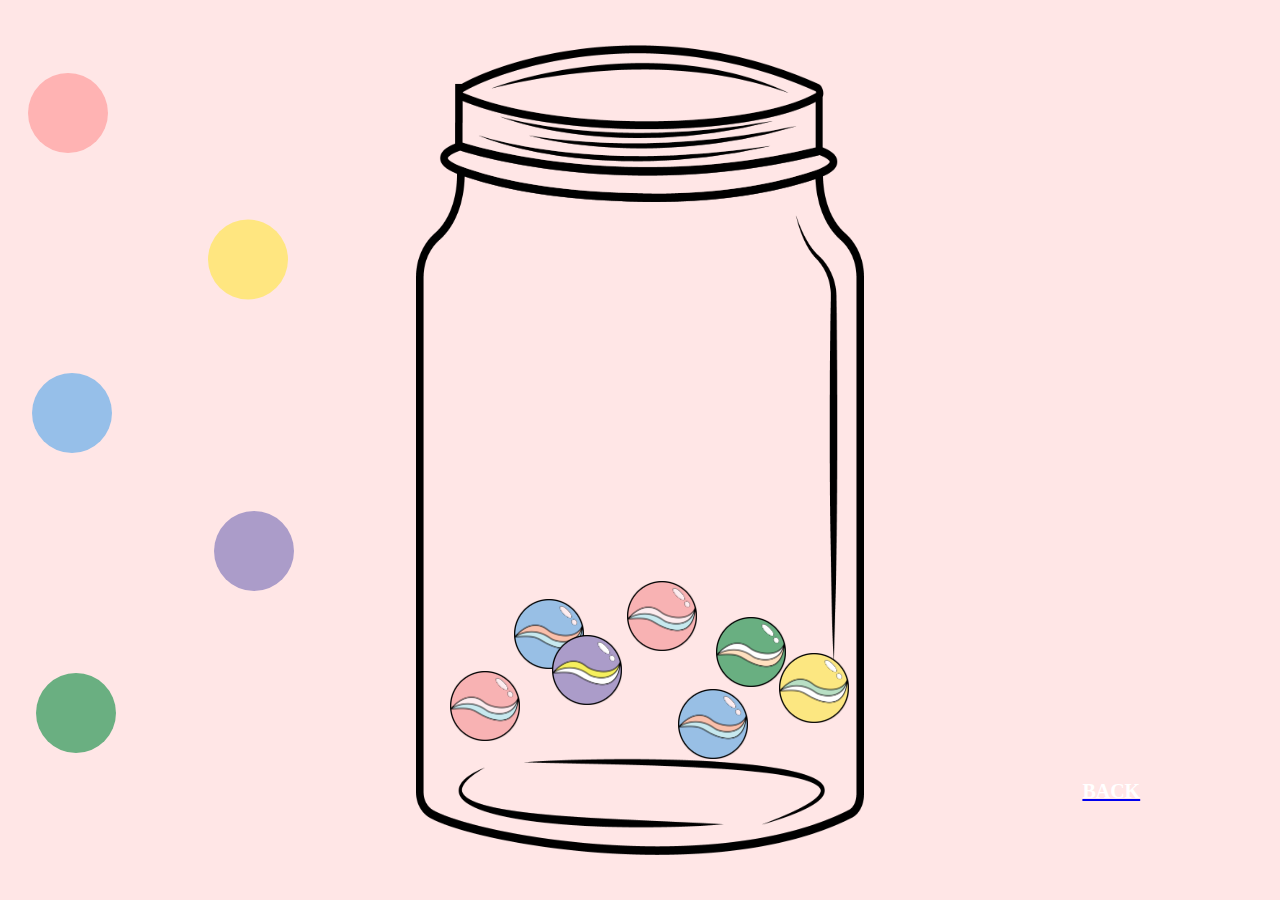
==== jar.html @ 133f6ae7 "added back button" ====
<!DOCTYPE html>
<html>

<head>
  <meta charset="utf-8">
  <meta name="viewport" content="width=device-width,initial-scale=1">
  <script src="https://code.jquery.com/jquery-3.4.1.min.js" integrity="sha256-CSXorXvZcTkaix6Yvo6HppcZGetbYMGWSFlBw8HfCJo=" crossorigin="anonymous"></script>
  <link href="https://fonts.googleapis.com/css2?family=Baloo+Bhaina+2:wght@800&family=Zilla+Slab:wght@500&display=swap" rel="stylesheet">
  <link rel="stylesheet" href="jar.css">
  <title>IRENE'S LIL JAR</title>
</head>

<body>

<div class="tooltip1">
  <svg class="pink" >
     <circle cx="20%" cy="70%" r="40"
       stroke=noStroke fill="#ffb3b3" />
</svg>
    <span class="tooltipright1">photos</span>
</div>

<div class="tooltip2">
  <svg class="blue" style="overflow: visible">
    <circle cx="-80%" cy="270%" r="40"
      stroke=noStroke fill="#96bfe9" />
</svg>
    <span class="tooltipright2">drawings</span>

</div>

<div class="tooltip3">
  <svg class="green" style="overflow: visible">
    <circle cx="-180%" cy="470%" r="40"
      stroke=noStroke fill="#6aaf81" />
</svg>
    <span class="tooltipright3">websites</span>
</div>

<div class="tooltip4">
  <svg id="purple" style="overflow: visible">
    <circle cx="-222%" cy="362%" r="40"
      stroke=noStroke fill="#ab9cc9" />
</svg>
    <span class="tooltipright4">videos</span>
</div>

<div class="tooltip5">
  <svg id="yellow" style="overflow: visible">
    <circle cx="80%" cy="65%" r="40"
      stroke=noStroke fill="#ffe680" />
</svg>
    <span class="tooltipright5">other random projects</span>
</div>

<!-- `````````````````````````````````````````````````````````````````````````````` -->

<!-- Trigger the Modal -->
<div class="tt1">
  <img id="myImg" src="pic/pink.png" alt="work" style="width:50%;max-width:70px">
  <span class="tt11"></span>
</div>

<!-- The Modal -->
<div id="myModal" class="modal">
  <!-- The Close Button -->
  <span class="close">&times;</span>
  <!-- Modal Content (The Image) -->
  <img class="modal-content" id="img01">
  <!-- Modal Caption (Image Text) -->
  <div id="caption"></div>
</div>

<!-- ```````````````````````````````````````````````````````````````````````````````` -->

<!-- Trigger the Modal -->
<div class="tt1">
  <img id="myImg1" src="pic/blue.png" alt="work" style="width:50%;max-width:70px">
  <span class="tt11"></span>
</div>

<!-- The Modal -->
<div id="myModal1" class="modal1">
  <!-- The Close Button -->
  <span class="close1">&times;</span>
  <!-- Modal Content (The Image) -->
  <img class="modal-content1" id="img011">
  <!-- Modal Caption (Image Text) -->
  <div id="caption1"></div>
</div>

<!-- ```````````````````````````````````````````````````````````````````````````````` -->

<!-- Trigger the Modal -->
<div class="tt2">
  <img id="myImg2" src="pic/green.png" alt="work" style="width:50%;max-width:70px">
  <span class="tt22"></span>
</div>

<!-- The Modal -->
<div id="myModal2" class="modal2">
  <!-- The Close Button -->
  <span class="close2">&times;</span>
  <!-- Modal Content (The Image) -->
  <img class="modal-content2" id="img012">
  <!-- Modal Caption (Image Text) -->
  <div id="caption2"></div>
</div>

<!-- ```````````````````````````````````````````````````````````````````````````````` -->

<!-- Trigger the Modal -->
<div class="tt3">
  <img id="myImg3" src="pic/purple.png" alt="work" style="width:50%;max-width:70px">
  <span class="tt33"></span>
</div>

<!-- The Modal -->
<div id="myModal3" class="modal3">
  <!-- The Close Button -->
  <span class="close3">&times;</span>
  <!-- Modal Content (The Image) -->
  <img class="modal-content3" id="img013">
  <!-- Modal Caption (Image Text) -->
  <div id="caption3"></div>
</div>

<!-- ```````````````````````````````````````````````````````````````````````````````` -->

<!-- Trigger the Modal -->
<div class="tt4">
  <img id="myImg4" src="pic/yellow.png" alt="work" style="width:50%;max-width:70px">
  <span class="tt44"></span>
</div>

<!-- The Modal -->
<div id="myModal4" class="modal4">
  <!-- The Close Button -->
  <span class="close4">&times;</span>
  <!-- Modal Content (The Image) -->
  <img class="modal-content4" id="img014">
  <!-- Modal Caption (Image Text) -->
  <div id="caption4"></div>
</div>

<!-- ```````````````````````````````````````````````````````````````````````````````` -->

<!-- Trigger the Modal -->
<div class="tt5">
  <img id="myImg5" src="pic/pink.png" alt="work" style="width:50%;max-width:70px">
  <span class="tt55"></span>
</div>

<!-- The Modal -->
<div id="myModal5" class="modal5">
  <!-- The Close Button -->
  <span class="close5">&times;</span>
  <!-- Modal Content (The Image) -->
  <img class="modal-content5" id="img015">
  <!-- Modal Caption (Image Text) -->
  <div id="caption5"></div>
</div>

<!-- ```````````````````````````````````````````````````````````````````````````````` -->

<!-- Trigger the Modal -->
<div class="tt6">
  <img id="myImg6" src="pic/blue.png" alt="work" style="width:50%;max-width:70px">
  <span class="tt66"></span>
</div>

<!-- The Modal -->
<div id="myModal6" class="modal6">
  <!-- The Close Button -->
  <span class="close6">&times;</span>
  <!-- Modal Content (The Image) -->
  <img class="modal-content6" id="img016">
  <!-- Modal Caption (Image Text) -->
  <div id="caption6"></div>
</div>


<a href="index.html"><h2>BACK</h2></a>





    </body>

  <script language="JavaScript" src="jar.js"></script>

</html>
---- jar.css ----
/* code reference:https://www.w3schools.com */

body,html {
    background-image: url("pic/jar.png");
    background-repeat: no-repeat;
    background-position: center center;
    background-attachment: fixed;
    background-size: 35% 90%;
    background-color: #ffe6e6;
}

h2 {
  font-family: 'Slackey', cursive;
  cursor: pointer;
  font-size: 20px;
  color: white;
  padding-left: 85%;
  padding-top: -10%;

}

.tooltip1{
  position: relative;
  display: inline-block;
}

.tooltip1 .tooltipright1{
  visibility: hidden;
  width: 100px;
  font-size: 20px;
  background-color: transparent;
  color: #006699;
  text-align: center;
  border:2px solid white;
  border-radius: 30px;
  padding: 20px ;
  position: absolute;
  z-index: 1;
  top: 45%;
  left: 70%;
  margin-left: -80px;
  opacity: 0;
  transition: opacity 1%;
}

.tooltip1:hover .tooltipright1{
  visibility: visible;
  opacity: 1;
}

.pink:hover circle{
  fill: #d65c5c;
}

/* ```````````````````````````````````````````````````````````````````````````````````````````````` */

.tooltip2{
  position: relative;
  display: inline-block;
}

.tooltip2 .tooltipright2{
  visibility: hidden;
  width: 100px;
  font-size: 20px;
  background-color: transparent;
  color: #006699;
  text-align: center;
  border:2px solid white;
  border-radius: 30px;
  padding: 20px ;
  position: absolute;
  z-index: 1;
  top: 240%;
  left: -40%;
  margin-left: -50px;
  opacity: 0;
  transition: opacity 1%;
}

.tooltip2:hover .tooltipright2{
  visibility: visible;
  opacity: 1;
}

.blue:hover circle{
  fill: #538cc6;
}

/* ```````````````````````````````````````````````````````````````````````````````````````````````` */

.tooltip3{
  position: relative;
  display: inline-block;
}

.tooltip3 .tooltipright3{
  visibility: hidden;
  width: 100px;
  font-size: 20px;
  background-color: transparent;
  color: #006699;
  text-align: center;
  border:2px solid white;
  border-radius: 30px;
  padding: 20px ;
  position: absolute;
  z-index: 1;
  top:435%;
  left: -140%;
  margin-left: -50px;
  opacity: 0;
  transition: opacity 1%;
}

.tooltip3:hover .tooltipright3{
  visibility: visible;
  opacity: 1;
}

.green:hover circle{
  fill: #527a5f;
}

/* ```````````````````````````````````````````````````````````````````````````````````````````````` */

.tooltip4{
  position: relative;
  display: inline-block;
}

.tooltip4 .tooltipright4{
  visibility: hidden;
  width: 100px;
  font-size: 20px;
  background-color: transparent;
  color: #006699;
  text-align: center;
  border:2px solid white;
  border-radius: 30px;
  padding: 20px ;
  position: absolute;
  z-index: 1;
  top:330%;
  left: -275%;
  margin-left: -50px;
  opacity: 0;
  transition: opacity 1%;
}

.tooltip4:hover .tooltipright4{
  visibility: visible;
  opacity: 1;
}

#purple:hover circle{
  fill: #735095;
}

/* ```````````````````````````````````````````````````````````````````````````````````````````````` */

.tooltip5{
  position: relative;
  display: inline-block;
}

.tooltip5 .tooltipright5{
  visibility: hidden;
  width: 100px;
  font-size: 20px;
  background-color: transparent;
  color: #006699;
  text-align: center;
  border:2px solid white;
  border-radius: 30px;
  padding: 20px ;
  position: absolute;
  z-index: 1;
  top:30%;
  left: 25%;
  margin-left: -50px;
  opacity: 0;
  transition: opacity 1%;
}

.tooltip5:hover .tooltipright5{
  visibility: visible;
  opacity: 1;
}

#yellow:hover circle{
  fill: #fbd951;
}

/* ````````````````````````````````````````````````````````````pink photo modal`````````````` */

#myImg {
  /* border-radius: 5px; */
  cursor: pointer;
  margin-top:21%;
  margin-left: 49%;
  transition: 0.3s;
}

#myImg:hover {opacity: 0.5;}

/* The Modal (background) */
.modal {
  display: none; /* Hidden by default */
  position: fixed; /* Stay in place */
  z-index: 1; /* Sit on top */
  padding-top: 100px; /* Location of the box */
  left: 0;
  top: 0;
  width: 100%; /* Full width */
  height: 100%; /* Full height */
  overflow: auto; /* Enable scroll if needed */
  background-color: rgb(0,0,0); /* Fallback color */
  background-color: rgba(0,0,0,0.9); /* Black w/ opacity */
}

/* Modal Content (Image) */
.modal-content {
  margin: auto;
  display: block;
  width: 80%;
  max-width: 700px;
}

/* Caption of Modal Image (Image Text) - Same Width as the Image */
#caption {
  margin: auto;
  display: block;
  width: 80%;
  max-width: 700px;
  text-align: center;
  color: #ccc;
  padding: 10px 0;
  height: 150px;
}

/* Add Animation - Zoom in the Modal */
.modal-content, #caption {
  animation-name: zoom;
  animation-duration: 0.6s;
}

@keyframes zoom {
  from {transform:scale(0)}
  to {transform:scale(1)}
}

/* The Close Button */
.close {
  position: absolute;
  top: 15px;
  right: 35px;
  color: #f1f1f1;
  font-size: 40px;
  font-weight: bold;
  transition: 0.3s;
}

.close:hover,
.close:focus {
  color: #bbb;
  text-decoration: none;
  cursor: pointer;
}



/* `````````````````````````````````````````````````````blue````1111111modal````````````````` */


#myImg1 {
  /* border-radius: 5px; */
  cursor: pointer;
  margin-top:-5%;
  margin-left: 40%;
  transition: 0.3s;
}

#myImg1:hover {opacity: 0.5;}

/* The Modal (background) */
.modal1 {
  display: none; /* Hidden by default */
  position: fixed; /* Stay in place */
  z-index: 1; /* Sit on top */
  padding-top: 100px; /* Location of the box */
  left: 0;
  top: 0;
  width: 100%; /* Full width */
  height: 100%; /* Full height */
  overflow: auto; /* Enable scroll if needed */
  background-color: rgb(0,0,0); /* Fallback color */
  background-color: rgba(0,0,0,0.9); /* Black w/ opacity */
}

/* Modal Content (Image) */
.modal-content1 {
  margin: auto;
  display: block;
  width: 80%;
  max-width: 700px;
}

/* Caption of Modal Image (Image Text) - Same Width as the Image */
#caption1 {
  margin: auto;
  display: block;
  width: 80%;
  max-width: 700px;
  text-align: center;
  color: #ccc;
  padding: 10px 0;
  height: 150px;
}

/* Add Animation - Zoom in the Modal */
.modal-content1, #caption1 {
  animation-name: zoom;
  animation-duration: 0.6s;
}

@keyframes zoom {
  from {transform:scale(0)}
  to {transform:scale(1)}
}

/* The Close Button */
.close1 {
  position: absolute;
  top: 15px;
  right: 35px;
  color: #f1f1f1;
  font-size: 40px;
  font-weight: bold;
  transition: 0.3s;
}

.close1:hover,
.close1:focus {
  color: #bbb;
  text-decoration: none;
  cursor: pointer;
}

/* ``````````````````````````````````````````````````green``````2222222modal`````````````````````````` */
#myImg2 {
  /* border-radius: 5px; */
  cursor: pointer;
  margin-top:-5%;
  margin-left: 56%;
  transition: 0.3s;
}

#myImg2:hover {opacity: 0.5;}

/* The Modal (background) */
.modal2 {
  display: none; /* Hidden by default */
  position: fixed; /* Stay in place */
  z-index: 1; /* Sit on top */
  padding-top: 100px; /* Location of the box */
  left: 0;
  top: 0;
  width: 100%; /* Full width */
  height: 100%; /* Full height */
  overflow: auto; /* Enable scroll if needed */
  background-color: rgb(0,0,0); /* Fallback color */
  background-color: rgba(0,0,0,0.9); /* Black w/ opacity */
}

/* Modal Content (Image) */
.modal-content2 {
  margin: auto;
  display: block;
  width: 80%;
  max-width: 700px;
}

/* Caption of Modal Image (Image Text) - Same Width as the Image */
#caption2 {
  margin: auto;
  display: block;
  width: 80%;
  max-width: 700px;
  text-align: center;
  color: #ccc;
  padding: 10px 0;
  height: 150px;
}

/* Add Animation - Zoom in the Modal */
.modal-content2, #caption2 {
  animation-name: zoom;
  animation-duration: 0.6s;
}

@keyframes zoom {
  from {transform:scale(0)}
  to {transform:scale(1)}
}

/* The Close Button */
.close2 {
  position: absolute;
  top: 15px;
  right: 35px;
  color: #f1f1f1;
  font-size: 40px;
  font-weight: bold;
  transition: 0.3s;
}

.close2:hover,
.close2:focus {
  color: #bbb;
  text-decoration: none;
  cursor: pointer;
}

/* ````````````````````````````````````````````````purple`````````333333modal````````````````````` */
#myImg3 {
  /* border-radius: 5px; */
  cursor: pointer;
  margin-top:-5%;
  margin-left: 43%;
  transition: 0.3s;
}

#myImg3:hover {opacity: 0.5;}

/* The Modal (background) */
.modal3 {
  display: none; /* Hidden by default */
  position: fixed; /* Stay in place */
  z-index: 1; /* Sit on top */
  padding-top: 100px; /* Location of the box */
  left: 0;
  top: 0;
  width: 100%; /* Full width */
  height: 100%; /* Full height */
  overflow: auto; /* Enable scroll if needed */
  background-color: rgb(0,0,0); /* Fallback color */
  background-color: rgba(0,0,0,0.9); /* Black w/ opacity */
}

/* Modal Content (Image) */
.modal-content3 {
  margin: auto;
  display: block;
  width: 80%;
  max-width: 700px;
}

/* Caption of Modal Image (Image Text) - Same Width as the Image */
#caption3 {
  margin: auto;
  display: block;
  width: 80%;
  max-width: 700px;
  text-align: center;
  color: #ccc;
  padding: 10px 0;
  height: 150px;
}

/* Add Animation - Zoom in the Modal */
.modal-content3, #caption3 {
  animation-name: zoom;
  animation-duration: 0.6s;
}

@keyframes zoom {
  from {transform:scale(0)}
  to {transform:scale(1)}
}

/* The Close Button */
.close3 {
  position: absolute;
  top: 15px;
  right: 35px;
  color: #f1f1f1;
  font-size: 40px;
  font-weight: bold;
  transition: 0.3s;
}

.close3:hover,
.close3:focus {
  color: #bbb;
  text-decoration: none;
  cursor: pointer;
}

/* ``````````````````````````````````````````````````yellow```````````444444modal````````````` */
#myImg4 {
  /* border-radius: 5px; */
  cursor: pointer;
  margin-top:-5%;
  margin-left: 61%;
  transition: 0.3s;
}

#myImg4:hover {opacity: 0.5;}

/* The Modal (background) */
.modal4 {
  display: none; /* Hidden by default */
  position: fixed; /* Stay in place */
  z-index: 1; /* Sit on top */
  padding-top: 100px; /* Location of the box */
  left: 0;
  top: 0;
  width: 100%; /* Full width */
  height: 100%; /* Full height */
  overflow: auto; /* Enable scroll if needed */
  background-color: rgb(0,0,0); /* Fallback color */
  background-color: rgba(0,0,0,0.9); /* Black w/ opacity */
}

/* Modal Content (Image) */
.modal-content4 {
  margin: auto;
  display: block;
  width: 80%;
  max-width: 700px;
}

/* Caption of Modal Image (Image Text) - Same Width as the Image */
#caption4 {
  margin: auto;
  display: block;
  width: 80%;
  max-width: 700px;
  text-align: center;
  color: #ccc;
  padding: 10px 0;
  height: 150px;
}

/* Add Animation - Zoom in the Modal */
.modal-content4, #caption4 {
  animation-name: zoom;
  animation-duration: 0.6s;
}

@keyframes zoom {
  from {transform:scale(0)}
  to {transform:scale(1)}
}

/* The Close Button */
.close4 {
  position: absolute;
  top: 15px;
  right: 35px;
  color: #f1f1f1;
  font-size: 40px;
  font-weight: bold;
  transition: 0.3s;
}

.close4:hover,
.close4:focus {
  color: #bbb;
  text-decoration: none;
  cursor: pointer;
}

/* `````````````````````````````````````````````pink````````````555555modal`````````````````` */
#myImg5 {
  /* border-radius: 5px; */
  cursor: pointer;
  margin-top:-5%;
  margin-left: 35%;
  transition: 0.3s;
}

#myImg5:hover {opacity: 0.5;}

/* The Modal (background) */
.modal5 {
  display: none; /* Hidden by default */
  position: fixed; /* Stay in place */
  z-index: 1; /* Sit on top */
  padding-top: 100px; /* Location of the box */
  left: 0;
  top: 0;
  width: 100%; /* Full width */
  height: 100%; /* Full height */
  overflow: auto; /* Enable scroll if needed */
  background-color: rgb(0,0,0); /* Fallback color */
  background-color: rgba(0,0,0,0.9); /* Black w/ opacity */
}

/* Modal Content (Image) */
.modal-content5 {
  margin: auto;
  display: block;
  width: 80%;
  max-width: 700px;
}

/* Caption of Modal Image (Image Text) - Same Width as the Image */
#caption5 {
  margin: auto;
  display: block;
  width: 80%;
  max-width: 700px;
  text-align: center;
  color: #ccc;
  padding: 10px 0;
  height: 150px;
}

/* Add Animation - Zoom in the Modal */
.modal-content5, #caption5 {
  animation-name: zoom;
  animation-duration: 0.6s;
}

@keyframes zoom {
  from {transform:scale(0)}
  to {transform:scale(1)}
}

/* The Close Button */
.close5 {
  position: absolute;
  top: 15px;
  right: 35px;
  color: #f1f1f1;
  font-size: 40px;
  font-weight: bold;
  transition: 0.3s;
}

.close5:hover,
.close5:focus {
  color: #bbb;
  text-decoration: none;
  cursor: pointer;
}

/* ``````````````````````````````````````blue``````````````6666666modal``````````````````````````` */
#myImg6 {
  /* border-radius: 5px; */
  cursor: pointer;
  margin-top:-5%;
  margin-left: 53%;
  transition: 0.3s;
}

#myImg6:hover {opacity: 0.5;}

/* The Modal (background) */
.modal6 {
  display: none; /* Hidden by default */
  position: fixed; /* Stay in place */
  z-index: 1; /* Sit on top */
  padding-top: 100px; /* Location of the box */
  left: 0;
  top: 0;
  width: 100%; /* Full width */
  height: 100%; /* Full height */
  overflow: auto; /* Enable scroll if needed */
  background-color: rgb(0,0,0); /* Fallback color */
  background-color: rgba(0,0,0,0.9); /* Black w/ opacity */
}

/* Modal Content (Image) */
.modal-content6 {
  margin: auto;
  display: block;
  width: 80%;
  max-width: 700px;
}

/* Caption of Modal Image (Image Text) - Same Width as the Image */
#caption6 {
  margin: auto;
  display: block;
  width: 80%;
  max-width: 700px;
  text-align: center;
  color: #ccc;
  padding: 10px 0;
  height: 150px;
}

/* Add Animation - Zoom in the Modal */
.modal-content6, #caption6 {
  animation-name: zoom;
  animation-duration: 0.6s;
}

@keyframes zoom {
  from {transform:scale(0)}
  to {transform:scale(1)}
}

/* The Close Button */
.close6 {
  position: absolute;
  top: 15px;
  right: 35px;
  color: #f1f1f1;
  font-size: 40px;
  font-weight: bold;
  transition: 0.3s;
}

.close6:hover,
.close6:focus {
  color: #bbb;
  text-decoration: none;
  cursor: pointer;
}

/* ```````````````````````````````````````````````````````````````````````````````````````````````` */













@media only screen and (max-width: 600px) {
  body {
  }
}
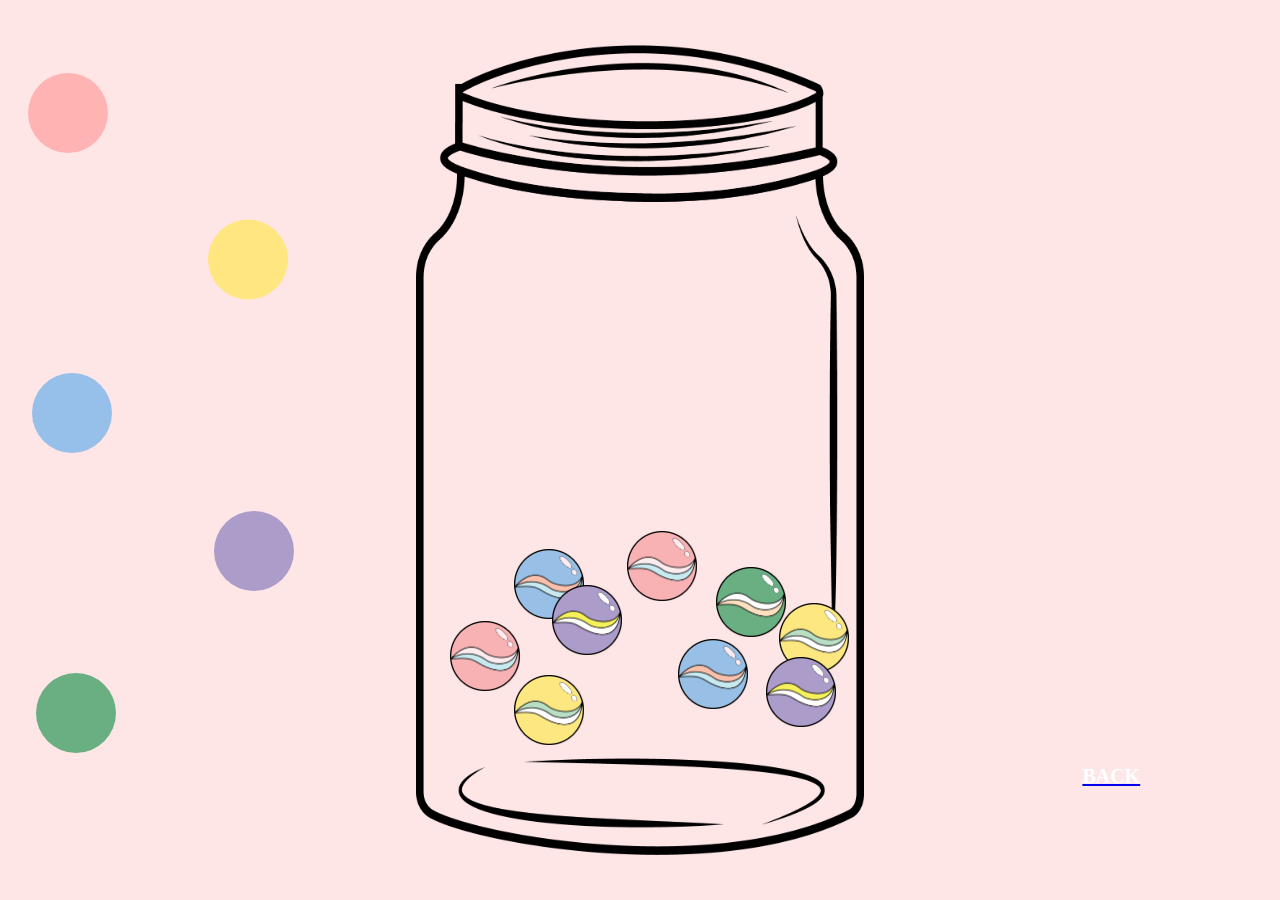
==== commit 3154047a: "added two more marbles" ====
--- a/jar.html
+++ b/jar.html
@@ -57,7 +57,7 @@
 
 <!-- Trigger the Modal -->
 <div class="tt1">
-  <img id="myImg" src="pic/pink.png" alt="work" style="width:50%;max-width:70px">
+  <img id="myImg" src="pic/pink.png" alt=" William Tecumseh Sherman (Saint-Gaudens) <br><br> Taken on 2/16/2020  By Irene Lao <br>  Grand Army Plaza in Manhattan, New York" style="width:50%;max-width:70px">
   <span class="tt11"></span>
 </div>
 
@@ -75,7 +75,7 @@
 
 <!-- Trigger the Modal -->
 <div class="tt1">
-  <img id="myImg1" src="pic/blue.png" alt="work" style="width:50%;max-width:70px">
+  <img id="myImg1" src="pic/blue.png" alt="Watercolour practice: Bird&Flower <br><br> Painted on 3/21/2018 " style="width:50%;max-width:70px">
   <span class="tt11"></span>
 </div>
 
@@ -93,7 +93,8 @@
 
 <!-- Trigger the Modal -->
 <div class="tt2">
-  <img id="myImg2" src="pic/green.png" alt="work" style="width:50%;max-width:70px">
+  <img id="myImg2" src="pic/green.png" alt="Object Meditation Website <br> https://ireneel.github.io/web-nyu-idm/object-meditation/ <br><br>
+  This is a website I made during midterm in the class Intro to Web Development. Colors evoke memories from the past for me, therefore this website I wanted to dive in and tell my feelings and stories by going through the watercolor blocks." style="width:50%;max-width:70px">
   <span class="tt22"></span>
 </div>
 
@@ -111,7 +112,7 @@
 
 <!-- Trigger the Modal -->
 <div class="tt3">
-  <img id="myImg3" src="pic/purple.png" alt="work" style="width:50%;max-width:70px">
+  <img id="myImg3" src="pic/purple.png" alt="不染 (Unsullied) <br>https://www.bilibili.com/video/BV1Zb411U7MD <br><br> This is the traditional Chinese solo dance I performed on the Chinese New Year Show 2019 in my high school. I was also one of the production team." style="width:50%;max-width:70px">
   <span class="tt33"></span>
 </div>
 
@@ -129,7 +130,7 @@
 
 <!-- Trigger the Modal -->
 <div class="tt4">
-  <img id="myImg4" src="pic/yellow.png" alt="work" style="width:50%;max-width:70px">
+  <img id="myImg4" src="pic/yellow.png" alt="Card Holder <br><br> This is a card holder/wallet that I made during my final in Visual Foundation class. We were asked to make something physical with the logo designed that we did before. I chose to do a leather card holder." style="width:50%;max-width:70px">
   <span class="tt44"></span>
 </div>
 
@@ -147,7 +148,7 @@
 
 <!-- Trigger the Modal -->
 <div class="tt5">
-  <img id="myImg5" src="pic/pink.png" alt="work" style="width:50%;max-width:70px">
+  <img id="myImg5" src="pic/pink.png" alt="Full Moon <br><br> Taken on 5/17/2020  By Irene Lao" style="width:50%;max-width:70px">
   <span class="tt55"></span>
 </div>
 
@@ -165,7 +166,7 @@
 
 <!-- Trigger the Modal -->
 <div class="tt6">
-  <img id="myImg6" src="pic/blue.png" alt="work" style="width:50%;max-width:70px">
+  <img id="myImg6" src="pic/blue.png" alt="Chinese New Year Poster(2019) <br><br> Created on 1/13/2019 <br>for show advertising and ticket selling." style="width:50%;max-width:70px">
   <span class="tt66"></span>
 </div>
 
@@ -180,12 +181,46 @@
 </div>
 
 
+<!-- ```````````````````````````````````````````````````````````````````````````````` -->
+
+<!-- Trigger the Modal -->
+<div class="tt7">
+  <img id="myImg7" src="pic/purple.png" alt="Actually Not Sunday <br> https://youtu.be/Ewvfqp5-ofQ <br><br> This is a music video that I made for the final in Still&Moving Images class this year." style="width:50%;max-width:70px">
+  <span class="tt77"></span>
+</div>
+
+<!-- The Modal -->
+<div id="myModal7" class="modal7">
+  <!-- The Close Button -->
+  <span class="close7">&times;</span>
+  <!-- Modal Content (The Image) -->
+  <img class="modal-content7" id="img017">
+  <!-- Modal Caption (Image Text) -->
+  <div id="caption7"></div>
+</div>
+
+<!-- ```````````````````````````````````````````````````````````````````````````````` -->
+
+<!-- Trigger the Modal -->
+<div class="tt8">
+  <img id="myImg8" src="pic/yellow.png" alt="Chinese New Year Show(2019) <br><br> In my senior year of high school, me and a team of 6 students held a 1 and 1/2 hour long new year show. I was one of the Production Team, stage designer, and the publicity officer responsible for the design of tickets; posters; and the stage. I was also one of the performers for 2 dance performances in the show." style="width:50%;max-width:70px">
+  <span class="tt88"></span>
+</div>
+
+<!-- The Modal -->
+<div id="myModal8" class="modal8">
+  <!-- The Close Button -->
+  <span class="close8">&times;</span>
+  <!-- Modal Content (The Image) -->
+  <img class="modal-content8" id="img018">
+  <!-- Modal Caption (Image Text) -->
+  <div id="caption8"></div>
+</div>
 <a href="index.html"><h2>BACK</h2></a>
 
 
 
 
-
     </body>
 
   <script language="JavaScript" src="jar.js"></script>
--- a/jar.css
+++ b/jar.css
@@ -197,7 +197,7 @@
 #myImg {
   /* border-radius: 5px; */
   cursor: pointer;
-  margin-top:21%;
+  margin-top:17%;
   margin-left: 49%;
   transition: 0.3s;
 }
@@ -209,7 +209,7 @@
   display: none; /* Hidden by default */
   position: fixed; /* Stay in place */
   z-index: 1; /* Sit on top */
-  padding-top: 100px; /* Location of the box */
+  padding-top: 50px; /* Location of the box */
   left: 0;
   top: 0;
   width: 100%; /* Full width */
@@ -223,8 +223,8 @@
 .modal-content {
   margin: auto;
   display: block;
-  width: 80%;
-  max-width: 700px;
+  width: 90%;
+  max-width: 950px;
 }
 
 /* Caption of Modal Image (Image Text) - Same Width as the Image */
@@ -237,6 +237,8 @@
   color: #ccc;
   padding: 10px 0;
   height: 150px;
+  font-size: 23px;
+  padding-top: 3%;
 }
 
 /* Add Animation - Zoom in the Modal */
@@ -288,7 +290,7 @@
   display: none; /* Hidden by default */
   position: fixed; /* Stay in place */
   z-index: 1; /* Sit on top */
-  padding-top: 100px; /* Location of the box */
+  padding-top: 50px; /* Location of the box */
   left: 0;
   top: 0;
   width: 100%; /* Full width */
@@ -302,8 +304,8 @@
 .modal-content1 {
   margin: auto;
   display: block;
-  width: 80%;
-  max-width: 700px;
+  width: 45%;
+  max-width: 950px;
 }
 
 /* Caption of Modal Image (Image Text) - Same Width as the Image */
@@ -315,6 +317,8 @@
   text-align: center;
   color: #ccc;
   padding: 10px 0;
+  font-size: 23px;
+  padding-top: 3%;
   height: 150px;
 }
 
@@ -363,7 +367,7 @@
   display: none; /* Hidden by default */
   position: fixed; /* Stay in place */
   z-index: 1; /* Sit on top */
-  padding-top: 100px; /* Location of the box */
+  padding-top: 50px; /* Location of the box */
   left: 0;
   top: 0;
   width: 100%; /* Full width */
@@ -377,8 +381,8 @@
 .modal-content2 {
   margin: auto;
   display: block;
-  width: 80%;
-  max-width: 700px;
+  width: 90%;
+  max-width: 950px;
 }
 
 /* Caption of Modal Image (Image Text) - Same Width as the Image */
@@ -391,6 +395,8 @@
   color: #ccc;
   padding: 10px 0;
   height: 150px;
+  font-size: 23px;
+  padding-top: 3%;
 }
 
 /* Add Animation - Zoom in the Modal */
@@ -438,7 +444,7 @@
   display: none; /* Hidden by default */
   position: fixed; /* Stay in place */
   z-index: 1; /* Sit on top */
-  padding-top: 100px; /* Location of the box */
+  padding-top: 50px; /* Location of the box */
   left: 0;
   top: 0;
   width: 100%; /* Full width */
@@ -452,8 +458,8 @@
 .modal-content3 {
   margin: auto;
   display: block;
-  width: 80%;
-  max-width: 700px;
+  width: 60%;
+  max-width: 950px;
 }
 
 /* Caption of Modal Image (Image Text) - Same Width as the Image */
@@ -466,6 +472,8 @@
   color: #ccc;
   padding: 10px 0;
   height: 150px;
+  font-size: 23px;
+  padding-top: 3%;
 }
 
 /* Add Animation - Zoom in the Modal */
@@ -513,7 +521,7 @@
   display: none; /* Hidden by default */
   position: fixed; /* Stay in place */
   z-index: 1; /* Sit on top */
-  padding-top: 100px; /* Location of the box */
+  padding-top: 50px; /* Location of the box */
   left: 0;
   top: 0;
   width: 100%; /* Full width */
@@ -527,8 +535,8 @@
 .modal-content4 {
   margin: auto;
   display: block;
-  width: 80%;
-  max-width: 700px;
+  width: 50%;
+  max-width: 950px;
 }
 
 /* Caption of Modal Image (Image Text) - Same Width as the Image */
@@ -541,6 +549,8 @@
   color: #ccc;
   padding: 10px 0;
   height: 150px;
+  font-size: 23px;
+  padding-top: 3%;
 }
 
 /* Add Animation - Zoom in the Modal */
@@ -588,7 +598,7 @@
   display: none; /* Hidden by default */
   position: fixed; /* Stay in place */
   z-index: 1; /* Sit on top */
-  padding-top: 100px; /* Location of the box */
+  padding-top: 50px; /* Location of the box */
   left: 0;
   top: 0;
   width: 100%; /* Full width */
@@ -602,8 +612,8 @@
 .modal-content5 {
   margin: auto;
   display: block;
-  width: 80%;
-  max-width: 700px;
+  width: 90%;
+  max-width: 950px;
 }
 
 /* Caption of Modal Image (Image Text) - Same Width as the Image */
@@ -616,6 +626,8 @@
   color: #ccc;
   padding: 10px 0;
   height: 150px;
+  font-size: 23px;
+  padding-top: 3%;
 }
 
 /* Add Animation - Zoom in the Modal */
@@ -663,7 +675,7 @@
   display: none; /* Hidden by default */
   position: fixed; /* Stay in place */
   z-index: 1; /* Sit on top */
-  padding-top: 100px; /* Location of the box */
+  padding-top: 50px; /* Location of the box */
   left: 0;
   top: 0;
   width: 100%; /* Full width */
@@ -677,8 +689,8 @@
 .modal-content6 {
   margin: auto;
   display: block;
-  width: 80%;
-  max-width: 700px;
+  width: 33%;
+  max-width: 950px;
 }
 
 /* Caption of Modal Image (Image Text) - Same Width as the Image */
@@ -691,6 +703,8 @@
   color: #ccc;
   padding: 10px 0;
   height: 150px;
+  font-size: 23px;
+  padding-top: 3%;
 }
 
 /* Add Animation - Zoom in the Modal */
@@ -724,6 +738,163 @@
 
 /* ```````````````````````````````````````````````````````````````````````````````````````````````` */
 
+#myImg7 {
+  /* border-radius: 5px; */
+  cursor: pointer;
+  margin-top:-10%;
+  margin-left: 60%;
+  transition: 0.3s;
+}
+
+#myImg7:hover {opacity: 0.5;}
+
+/* The Modal (background) */
+.modal7 {
+  display: none; /* Hidden by default */
+  position: fixed; /* Stay in place */
+  z-index: 1; /* Sit on top */
+  padding-top: 50px; /* Location of the box */
+  left: 0;
+  top: 0;
+  width: 100%; /* Full width */
+  height: 100%; /* Full height */
+  overflow: auto; /* Enable scroll if needed */
+  background-color: rgb(0,0,0); /* Fallback color */
+  background-color: rgba(0,0,0,0.9); /* Black w/ opacity */
+}
+
+/* Modal Content (Image) */
+.modal-content7 {
+  margin: auto;
+  display: block;
+  width: 80%;
+  max-width: 950px;
+}
+
+/* Caption of Modal Image (Image Text) - Same Width as the Image */
+#caption7 {
+  margin: auto;
+  display: block;
+  width: 80%;
+  max-width: 700px;
+  text-align: center;
+  color: #ccc;
+  padding: 10px 0;
+  height: 150px;
+  font-size: 23px;
+  padding-top: 3%;
+}
+
+/* Add Animation - Zoom in the Modal */
+.modal-content7, #caption7 {
+  animation-name: zoom;
+  animation-duration: 0.6s;
+}
+
+@keyframes zoom {
+  from {transform:scale(0)}
+  to {transform:scale(1)}
+}
+
+/* The Close Button */
+.close7 {
+  position: absolute;
+  top: 15px;
+  right: 35px;
+  color: #f1f1f1;
+  font-size: 40px;
+  font-weight: bold;
+  transition: 0.3s;
+}
+
+.close7:hover,
+.close7:focus {
+  color: #bbb;
+  text-decoration: none;
+  cursor: pointer;
+}
+
+/* ```````````````````````````````````````````````````````````````````````````````````````````````` */
+
+
+#myImg8 {
+  /* border-radius: 5px; */
+  cursor: pointer;
+  margin-top:-10%;
+  margin-left: 40%;
+  transition: 0.3s;
+}
+
+#myImg8:hover {opacity: 0.5;}
+
+/* The Modal (background) */
+.modal8 {
+  display: none; /* Hidden by default */
+  position: fixed; /* Stay in place */
+  z-index: 1; /* Sit on top */
+  padding-top: 50px; /* Location of the box */
+  left: 0;
+  top: 0;
+  width: 100%; /* Full width */
+  height: 100%; /* Full height */
+  overflow: auto; /* Enable scroll if needed */
+  background-color: rgb(0,0,0); /* Fallback color */
+  background-color: rgba(0,0,0,0.9); /* Black w/ opacity */
+}
+
+/* Modal Content (Image) */
+.modal-content8 {
+  margin: auto;
+  display: block;
+  width: 80%;
+  max-width: 950px;
+}
+
+/* Caption of Modal Image (Image Text) - Same Width as the Image */
+#caption8 {
+  margin: auto;
+  display: block;
+  width: 80%;
+  max-width: 700px;
+  text-align: center;
+  color: #ccc;
+  padding: 10px 0;
+  height: 150px;
+  font-size: 23px;
+  padding-top: 3%;
+}
+
+/* Add Animation - Zoom in the Modal */
+.modal-content8, #caption8 {
+  animation-name: zoom;
+  animation-duration: 0.6s;
+}
+
+@keyframes zoom {
+  from {transform:scale(0)}
+  to {transform:scale(1)}
+}
+
+/* The Close Button */
+.close8 {
+  position: absolute;
+  top: 15px;
+  right: 35px;
+  color: #f1f1f1;
+  font-size: 40px;
+  font-weight: bold;
+  transition: 0.3s;
+}
+
+.close8:hover,
+.close8:focus {
+  color: #bbb;
+  text-decoration: none;
+  cursor: pointer;
+}
+
+/* ```````````````````````````````````````````````````````````````````````````````````````````````` */
+
 
 
 
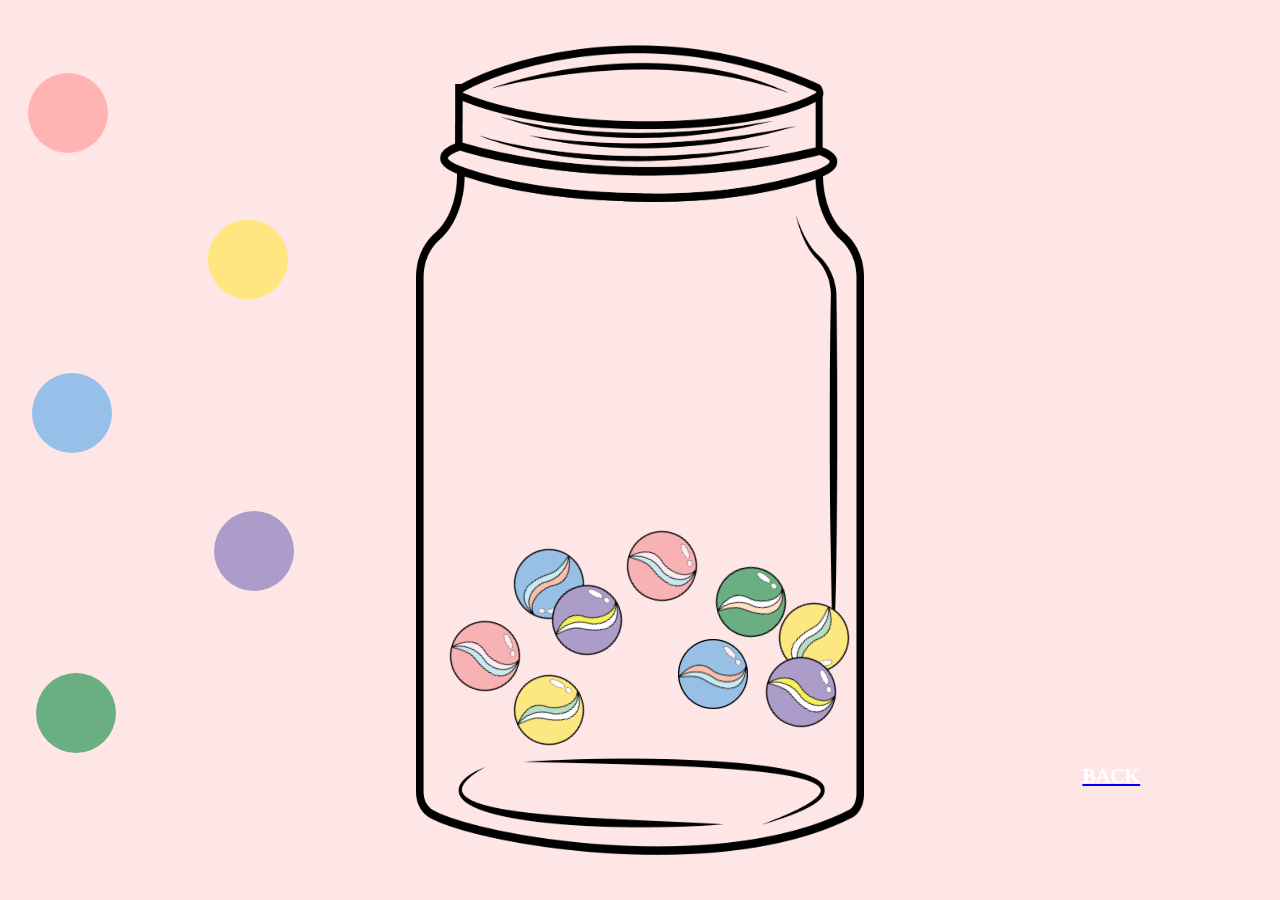
==== commit 16942f34: "finalize details" ====
--- a/jar.html
+++ b/jar.html
@@ -17,7 +17,7 @@
      <circle cx="20%" cy="70%" r="40"
        stroke=noStroke fill="#ffb3b3" />
 </svg>
-    <span class="tooltipright1">photos</span>
+    <span class="tooltipright1">Photography</span>
 </div>
 
 <div class="tooltip2">
@@ -25,7 +25,7 @@
     <circle cx="-80%" cy="270%" r="40"
       stroke=noStroke fill="#96bfe9" />
 </svg>
-    <span class="tooltipright2">drawings</span>
+    <span class="tooltipright2">Visual Arts/Digital Designs</span>
 
 </div>
 
@@ -34,7 +34,7 @@
     <circle cx="-180%" cy="470%" r="40"
       stroke=noStroke fill="#6aaf81" />
 </svg>
-    <span class="tooltipright3">websites</span>
+    <span class="tooltipright3">Websites</span>
 </div>
 
 <div class="tooltip4">
@@ -42,7 +42,7 @@
     <circle cx="-222%" cy="362%" r="40"
       stroke=noStroke fill="#ab9cc9" />
 </svg>
-    <span class="tooltipright4">videos</span>
+    <span class="tooltipright4">Production Videos</span>
 </div>
 
 <div class="tooltip5">
@@ -50,7 +50,7 @@
     <circle cx="80%" cy="65%" r="40"
       stroke=noStroke fill="#ffe680" />
 </svg>
-    <span class="tooltipright5">other random projects</span>
+    <span class="tooltipright5">Other Random Projects</span>
 </div>
 
 <!-- `````````````````````````````````````````````````````````````````````````````` -->
--- a/jar.css
+++ b/jar.css
@@ -36,7 +36,7 @@
   padding: 20px ;
   position: absolute;
   z-index: 1;
-  top: 45%;
+  top: 47%;
   left: 70%;
   margin-left: -80px;
   opacity: 0;
@@ -71,7 +71,7 @@
   padding: 20px ;
   position: absolute;
   z-index: 1;
-  top: 240%;
+  top: 220%;
   left: -40%;
   margin-left: -50px;
   opacity: 0;
@@ -141,7 +141,7 @@
   padding: 20px ;
   position: absolute;
   z-index: 1;
-  top:330%;
+  top:325%;
   left: -275%;
   margin-left: -50px;
   opacity: 0;
@@ -200,6 +200,7 @@
   margin-top:17%;
   margin-left: 49%;
   transition: 0.3s;
+  transform: rotate(20deg);
 }
 
 #myImg:hover {opacity: 0.5;}
@@ -281,6 +282,7 @@
   margin-top:-5%;
   margin-left: 40%;
   transition: 0.3s;
+  transform: rotate(130deg);
 }
 
 #myImg1:hover {opacity: 0.5;}
@@ -358,6 +360,7 @@
   margin-top:-5%;
   margin-left: 56%;
   transition: 0.3s;
+  transform: rotate(-10deg);
 }
 
 #myImg2:hover {opacity: 0.5;}
@@ -435,6 +438,7 @@
   margin-top:-5%;
   margin-left: 43%;
   transition: 0.3s;
+  transform: rotate(-20deg);
 }
 
 #myImg3:hover {opacity: 0.5;}
@@ -512,6 +516,7 @@
   margin-top:-5%;
   margin-left: 61%;
   transition: 0.3s;
+  transform: rotate(120deg);
 }
 
 #myImg4:hover {opacity: 0.5;}
@@ -589,6 +594,7 @@
   margin-top:-5%;
   margin-left: 35%;
   transition: 0.3s;
+  transform: rotate(20deg);
 }
 
 #myImg5:hover {opacity: 0.5;}
@@ -736,7 +742,7 @@
   cursor: pointer;
 }
 
-/* ```````````````````````````````````````````````````````````````````````````````````````````````` */
+/* `````````````````````````````````````````purple video``````````````````````````````````` */
 
 #myImg7 {
   /* border-radius: 5px; */
@@ -744,6 +750,8 @@
   margin-top:-10%;
   margin-left: 60%;
   transition: 0.3s;
+  transform: rotate(20deg)
+
 }
 
 #myImg7:hover {opacity: 0.5;}
@@ -814,7 +822,7 @@
   cursor: pointer;
 }
 
-/* ```````````````````````````````````````````````````````````````````````````````````````````````` */
+/* ``````````````````````````````````````````````````yellow project`````````````````````````````` */
 
 
 #myImg8 {
@@ -823,6 +831,8 @@
   margin-top:-10%;
   margin-left: 40%;
   transition: 0.3s;
+  transform: rotate(-20deg)
+
 }
 
 #myImg8:hover {opacity: 0.5;}
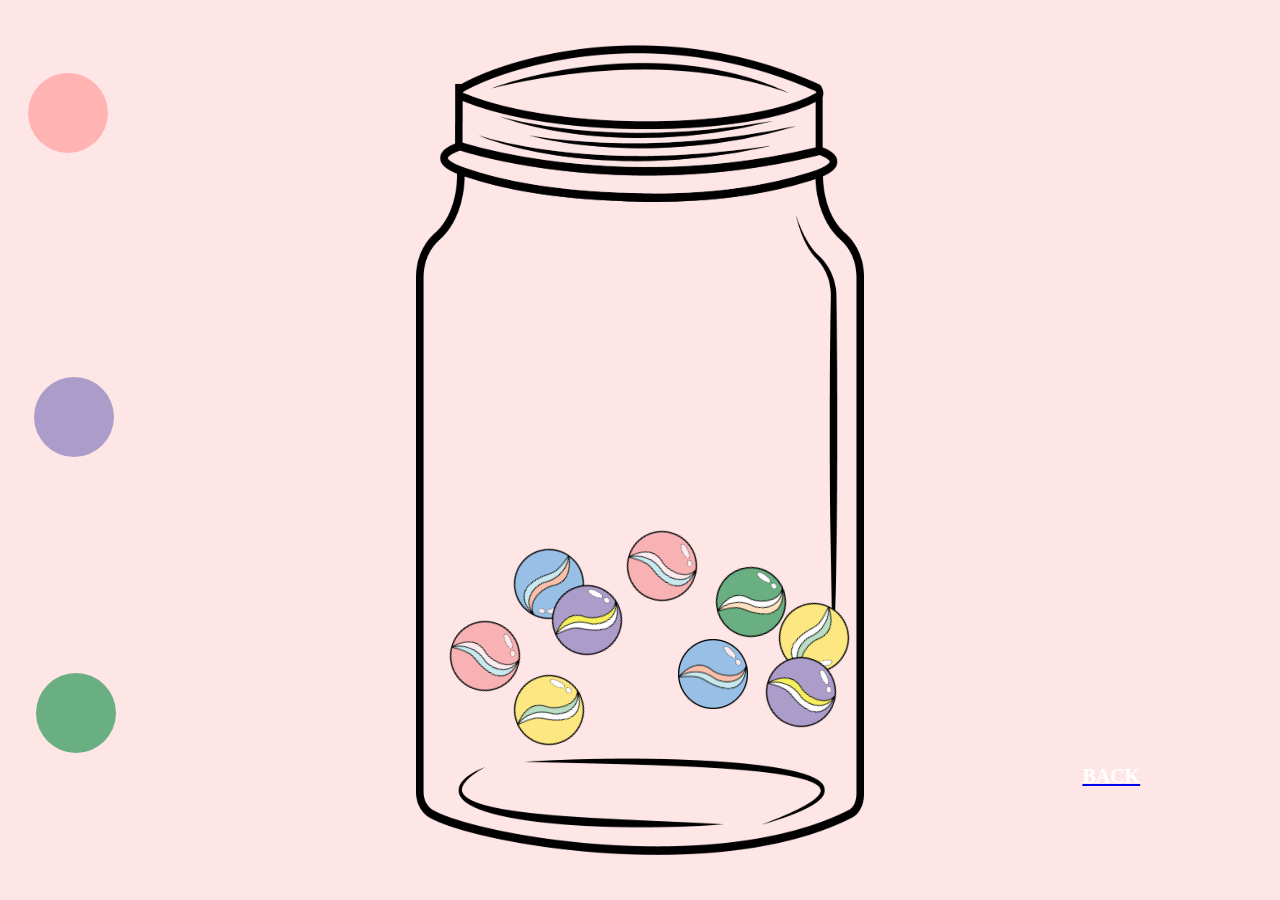
==== commit 5f1d07c4: "svg placement changes" ====
--- a/jar.html
+++ b/jar.html
@@ -22,7 +22,7 @@
 
 <div class="tooltip2">
   <svg class="blue" style="overflow: visible">
-    <circle cx="-80%" cy="270%" r="40"
+    <circle cx="352%" cy="380%" r="40"
       stroke=noStroke fill="#96bfe9" />
 </svg>
     <span class="tooltipright2">Visual Arts/Digital Designs</span>
@@ -38,20 +38,22 @@
 </div>
 
 <div class="tooltip4">
+  <svg id="yellow" style="overflow: visible">
+    <circle cx="150%" cy="100%" r="40"
+      stroke=noStroke fill="#ffe680" />
+</svg>
+    <span class="tooltipright4">Other Random Projects</span>
+</div>
+
+<div class="tooltip5">
   <svg id="purple" style="overflow: visible">
-    <circle cx="-222%" cy="362%" r="40"
+    <circle cx="22%" cy="170%" r="40"
       stroke=noStroke fill="#ab9cc9" />
 </svg>
-    <span class="tooltipright4">Production Videos</span>
-</div>
-
-<div class="tooltip5">
-  <svg id="yellow" style="overflow: visible">
-    <circle cx="80%" cy="65%" r="40"
-      stroke=noStroke fill="#ffe680" />
-</svg>
-    <span class="tooltipright5">Other Random Projects</span>
-</div>
+    <span class="tooltipright5">Production Videos</span>
+</div>
+
+
 
 <!-- `````````````````````````````````````````````````````````````````````````````` -->
 
@@ -216,6 +218,7 @@
   <!-- Modal Caption (Image Text) -->
   <div id="caption8"></div>
 </div>
+
 <a href="index.html"><h2>BACK</h2></a>
 
 
--- a/jar.css
+++ b/jar.css
@@ -16,7 +16,10 @@
   color: white;
   padding-left: 85%;
   padding-top: -10%;
-
+}
+
+h2:hover {
+  color: #006699;
 }
 
 .tooltip1{
@@ -71,8 +74,8 @@
   padding: 20px ;
   position: absolute;
   z-index: 1;
-  top: 220%;
-  left: -40%;
+  top: 335%;
+  left: 300%;
   margin-left: -50px;
   opacity: 0;
   transition: opacity 1%;
@@ -141,8 +144,8 @@
   padding: 20px ;
   position: absolute;
   z-index: 1;
-  top:325%;
-  left: -275%;
+  top:56%;
+  left: 100%;
   margin-left: -50px;
   opacity: 0;
   transition: opacity 1%;
@@ -153,8 +156,8 @@
   opacity: 1;
 }
 
-#purple:hover circle{
-  fill: #735095;
+#yellow:hover circle{
+  fill: #fbd951;
 }
 
 /* ```````````````````````````````````````````````````````````````````````````````````````````````` */
@@ -176,8 +179,8 @@
   padding: 20px ;
   position: absolute;
   z-index: 1;
-  top:30%;
-  left: 25%;
+  top: 135%;
+  left: 63%;
   margin-left: -50px;
   opacity: 0;
   transition: opacity 1%;
@@ -188,8 +191,8 @@
   opacity: 1;
 }
 
-#yellow:hover circle{
-  fill: #fbd951;
+#purple:hover circle{
+  fill: #735095;
 }
 
 /* ````````````````````````````````````````````````````````````pink photo modal`````````````` */
@@ -908,16 +911,13 @@
 
 
 
-
-
-
-
-
-
-
-
-
 @media only screen and (max-width: 600px) {
+
   body {
+}
+
+  .modal8 {
+    width: 50%; /* Full width */
+    height: 50%; /* Full height */
+
   }
-}
